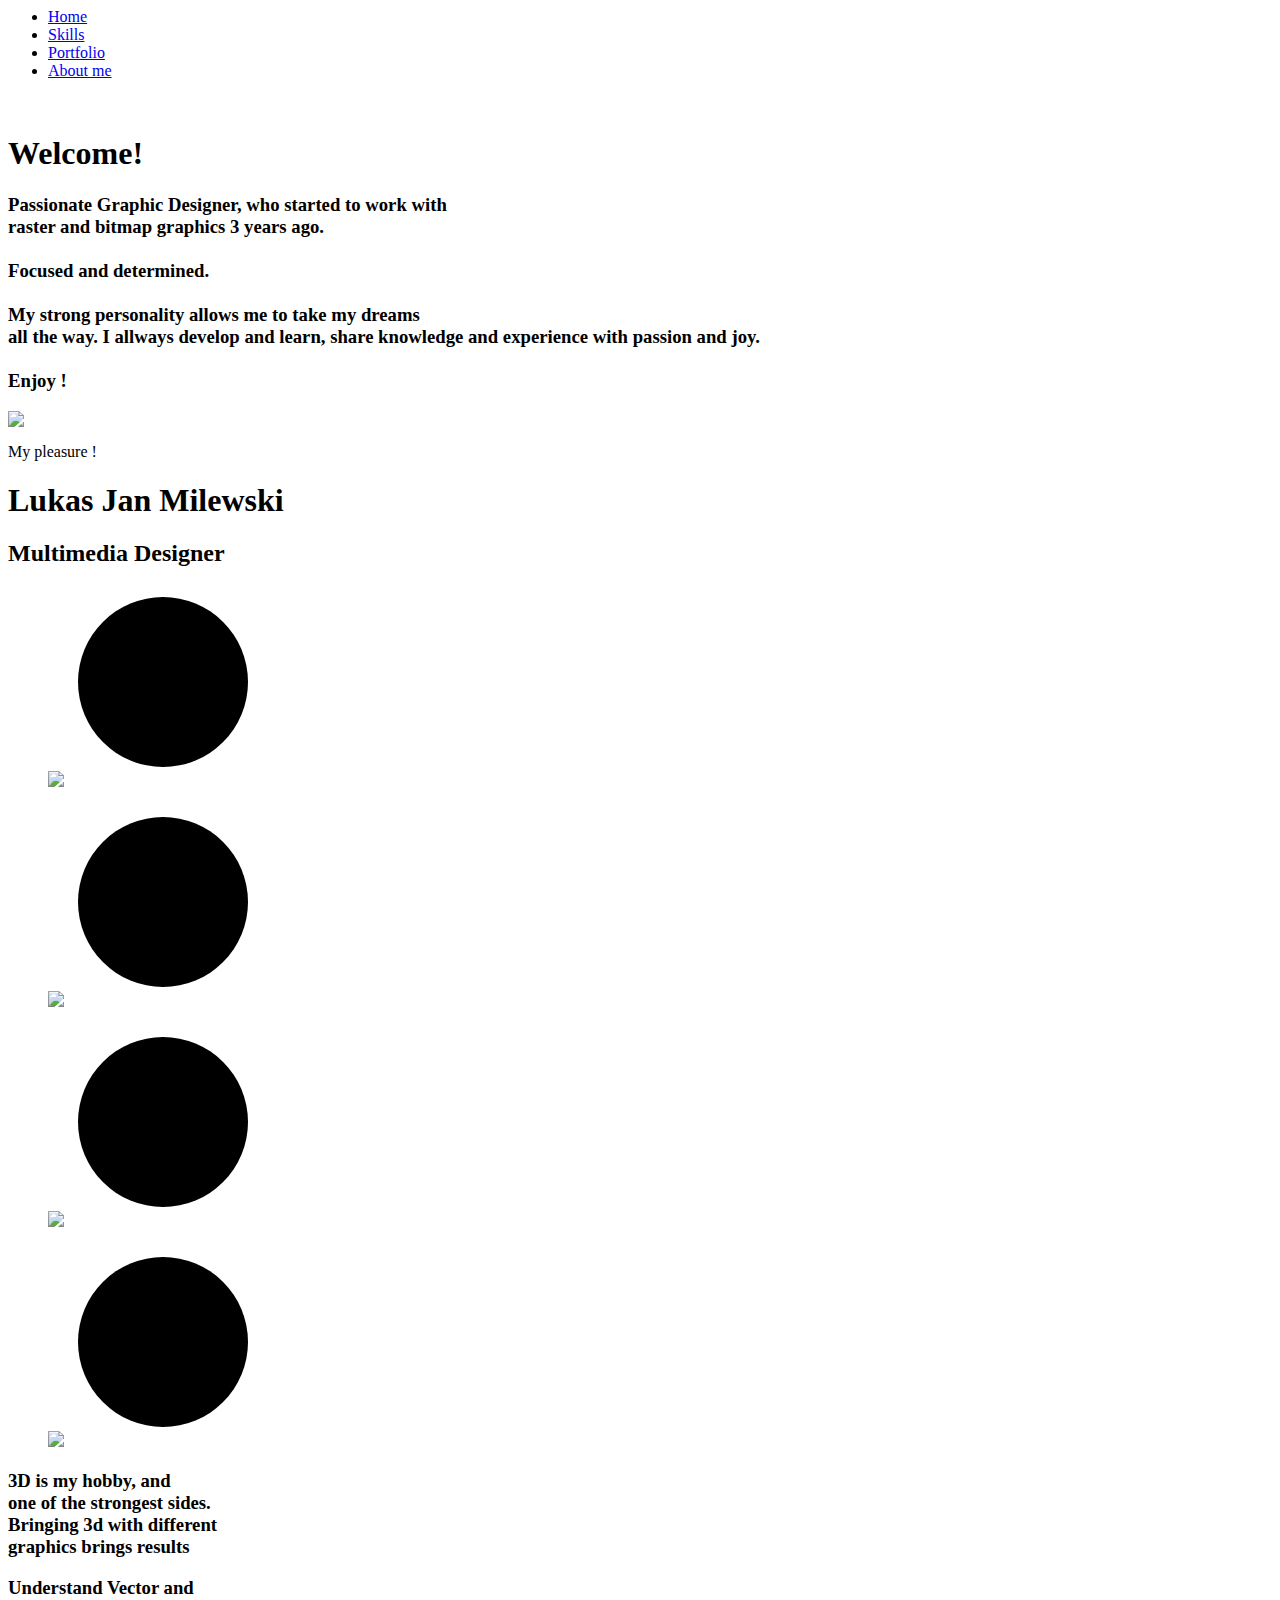
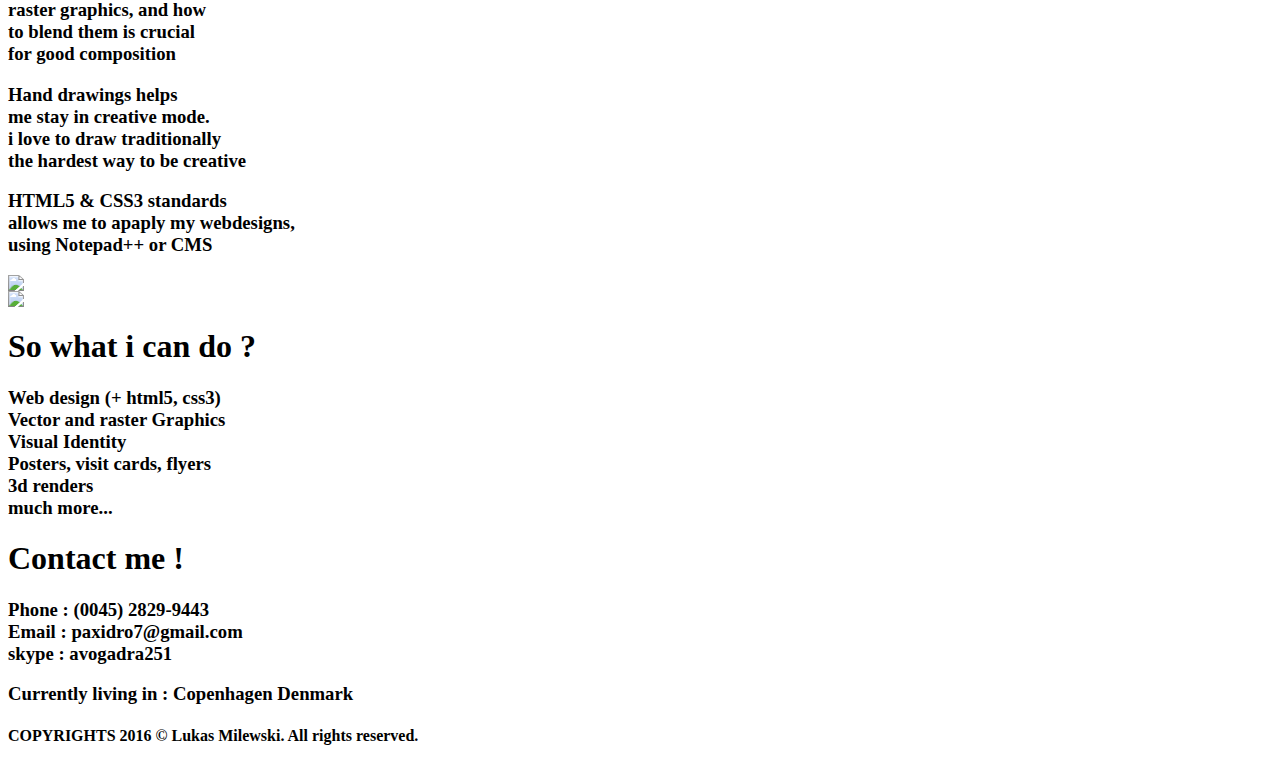
==== others/index.html @ 4ed50b87 "Updates" ====
<DOCTYPE html>
<html>
	<head>
		<meta charset="UTF-8" />
			<title>Lukas Jan Milewski Personal Website</title>
			<link rel="Stylesheet" type="text/css" href="css/styles.css" />
			<meta name="description" content="This is my personal website" />
			<meta name="keywords" content="Web designer, webdesignm web design, frontend developer, 
											multimedia designer, graphic designer, grafisk designer,
											3d, internship student from europe, 3d art, freelance designer,
											posters, logos, vector bitmap graphics, junior freelance designer
											" />
			<meta name="robots" content="index" />
			<link rel="stylesheet" href="font-awesome-animation.min.css">
	</head>
	<body>
		<div class="languageBar"></div>
		<div class="navigation">
			<div class="navigationImage">
				<div class="navigationBar">
					<ul>
					  <li><a class="glow" href="default.asp">Home</a></li>
					  <li><a class="glow" href="news.asp">Skills</a></li>
					  <li><a class="glow" href="contact.asp">Portfolio</a></li>
					  <li><a class="glow" href="about.asp">About me</a></li>
					</ul>
				</div>
				<div class="logo"></div>
			</div>
		</div>
		<div class="mainContainer">
			<div class="sliderImage">
				<div class="sliderContainer">
				  <img class="photo"  src="img/sliderImage.jpg" alt="" />
				  <img class="photo"  src="img/sliderImage2.jpg" alt="" />
				  <img class="photo"  src="" alt="" />
				  <img class="photo"  src="" alt="" />

			</div>
			</div>
			
				<div class="intrudoction">
					<div class="intrudoctionLeft">
						<h1>Welcome!</h1>
							<h3>
							Passionate Graphic Designer, who started to work with </br>
							raster and bitmap graphics 3 years ago.</br>
							</br>
							Focused and determined.
							</br></br>
							My strong personality allows me to take my dreams </br>all the way. 
							I allways develop and learn, share knowledge and experience with passion and joy. </br></br>
							Enjoy !
							</h3>
					</div>
					<div class="intrudoctionRight">
						<div id="myFace"><img src="img/myFace.png"/></div>
						<div class="tooltip">
							<p class="tooltiptxt">My pleasure !</p>
						</div>
							<h1>Lukas Jan Milewski</h1>
							<h2> Multimedia Designer</h2>
					</div>
				</div>
			<div class="frontPageSkills">
			
									<!-- HTML Chart -->
					  <figure class="chart" data-percent="75">
						<figcaption></figcaption>
						 <img class="html" src="img/3dicon.png">
						<svg width="200" height="200">
						  <circle class="outer" cx="95" cy="95" r="85" transform="rotate(-90, 95, 95)"/>
						</svg>
						
					  </figure>
					  <!-- CSS Chart -->
					  <figure class="chart" data-percent="75">
						<figcaption></figcaption>
						<img class="css" src="img/vectoricon.png">
						<svg width="200" height="200">
						  <circle class="outer" cx="95" cy="95" r="85" transform="rotate(-90, 95, 95)"/>
						</svg>
					  </figure>
					  
					  <!-- Javascript Chart -->
					  <figure class="chart" data-percent="50">			  
						<figcaption></figcaption>
						<img class="javascript" src="img/drawingicon.png">
						<svg width="200" height="200">
						  <circle class="outer" cx="95" cy="95" r="85" transform="rotate(-90, 95, 95)"/>
						</svg>
					  </figure>
					  
					  <!-- Node.js Chart -->
					  <figure class="chart" data-percent="25">
						<figcaption></figcaption>
						<img class="node" src="img/htmlicon.png">
						<svg width="200" height="200">
						  <circle class="outer" cx="95" cy="95" r="85" transform="rotate(-90, 95, 95)"/>
						</svg>
					  </figure>
					</section>
					<div class="skillsDescription">
						<div class="skills3d">
							<h3>3D is my hobby, and  </br>
							one of the strongest sides.  </br>
							Bringing 3d with different </br>
							graphics brings results </h3> 
						</div>
						<div class="skillsVector">
							<h3>Understand Vector and </br>
							raster graphics, and how</br> 
							to blend them  is crucial </br>
							for good composition</h3>
						</div>
						<div class="skillsDrawings">
							<h3>Hand drawings helps</br>
							 me stay in creative mode.</br>
							 i love to draw traditionally</br>
							 the hardest way to be creative
							 </h3>
						</div>
						<div class="skillsCoding">
							<h3>HTML5 & CSS3 standards  </br>
							allows me to apaply my webdesigns,  </br>
							using Notepad++ or CMS</h3>
				</div>
					</div>
			</div>
		</div>
		<div class="backgroundBigImages">
				<div id="backgroundPhotos"><img src="img/background-photographies.jpg"></div>
					<div id="backgroundDrawings"><img src="img/background-drawings.jpg"></div>
		</div>
		<footer>
			
				<div class="footerContainer">
						<div class="footerGraphic"></div>
							<div class="footerSides">
								<div class="footerLeft">
									<h1>So what i can do ?</h1>
									<h3>Web design (+ html5, css3) </br>
									Vector and raster Graphics </br>
									Visual Identity </br>
									Posters, visit cards, flyers </br>
									3d renders </br>
									much more...</h3>
								</div>
								<div class="footerRight">
									<h1>Contact me !</h1>
									<h3>Phone : (0045) 2829-9443 </br>
										Email : paxidro7@gmail.com </br>
										skype : avogadra251 </br>
									</h3>
									<h3> Currently living in : Copenhagen Denmark </h3>
								</div>
							</div>
				</div>
				<div class="footerGrey"><h4>COPYRIGHTS 2016 © Lukas Milewski. All rights reserved.</h4></div>
		</footer>
	</body>
</html>
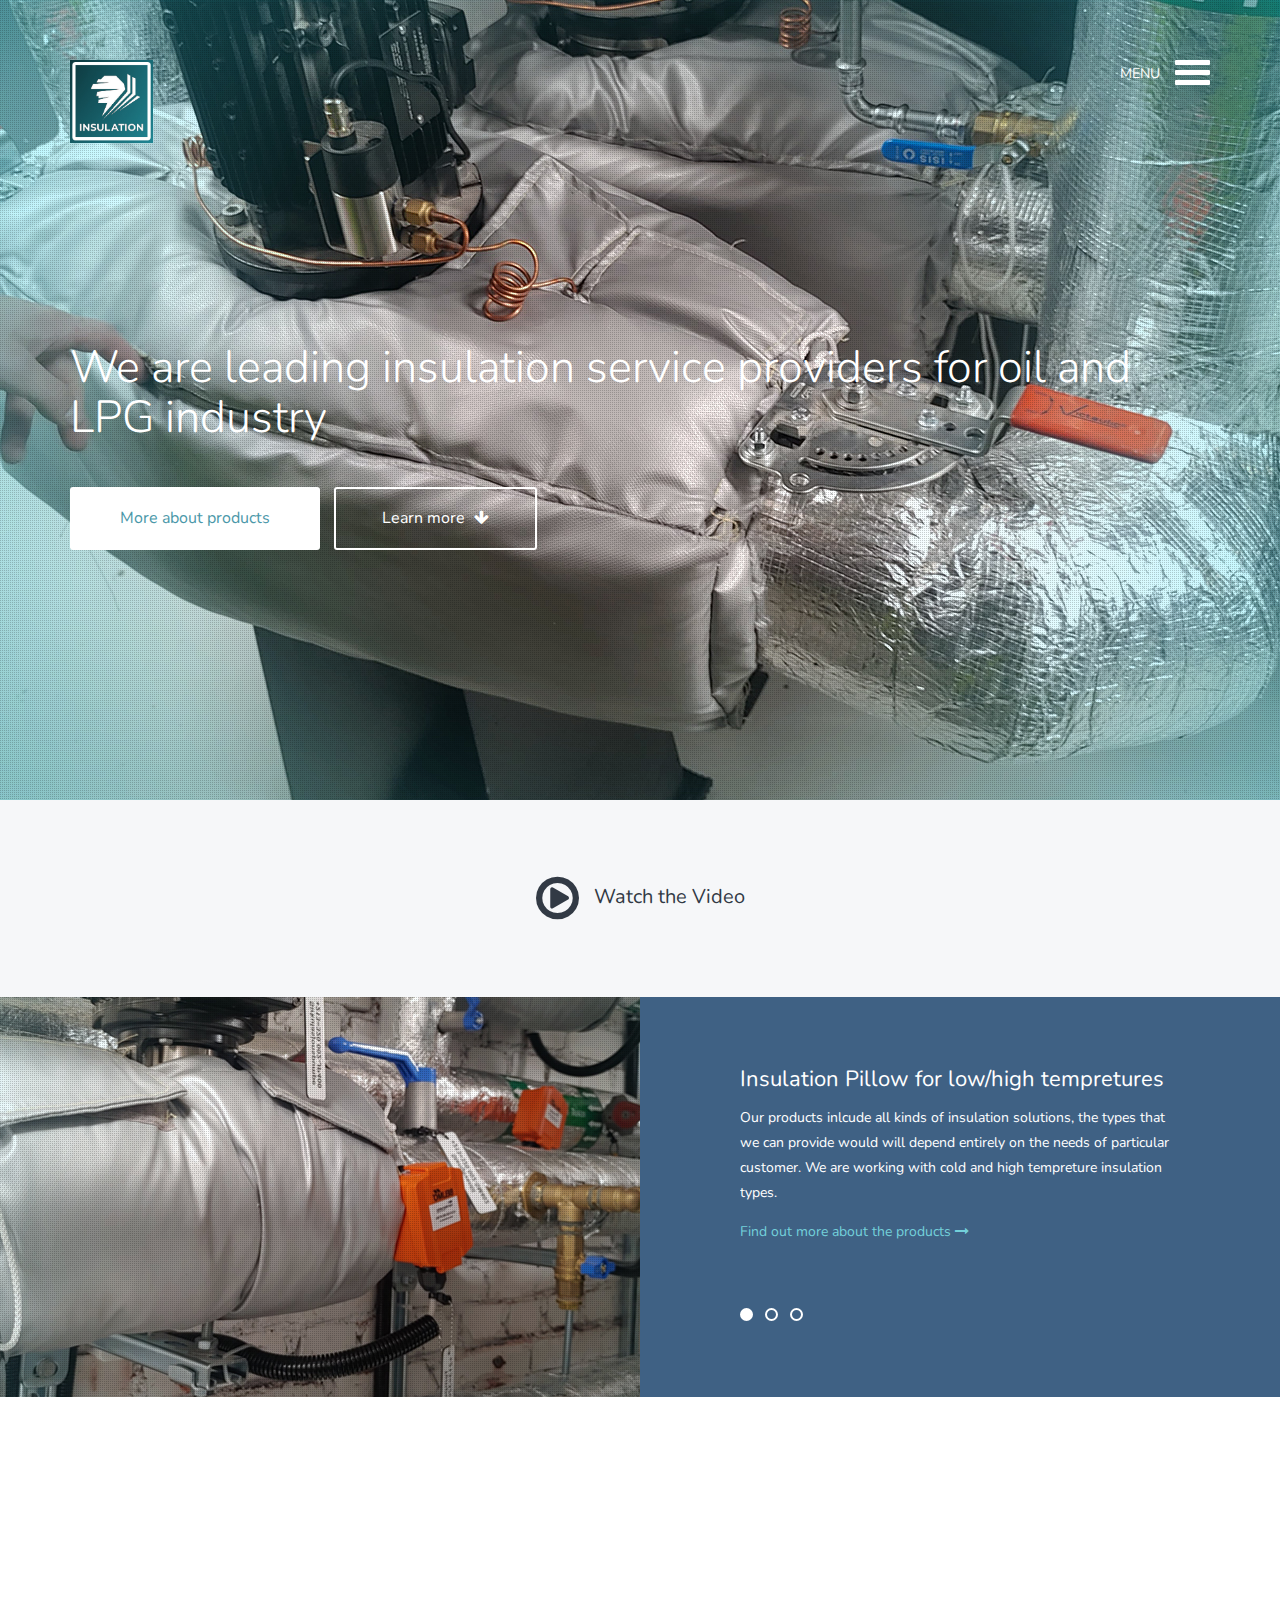
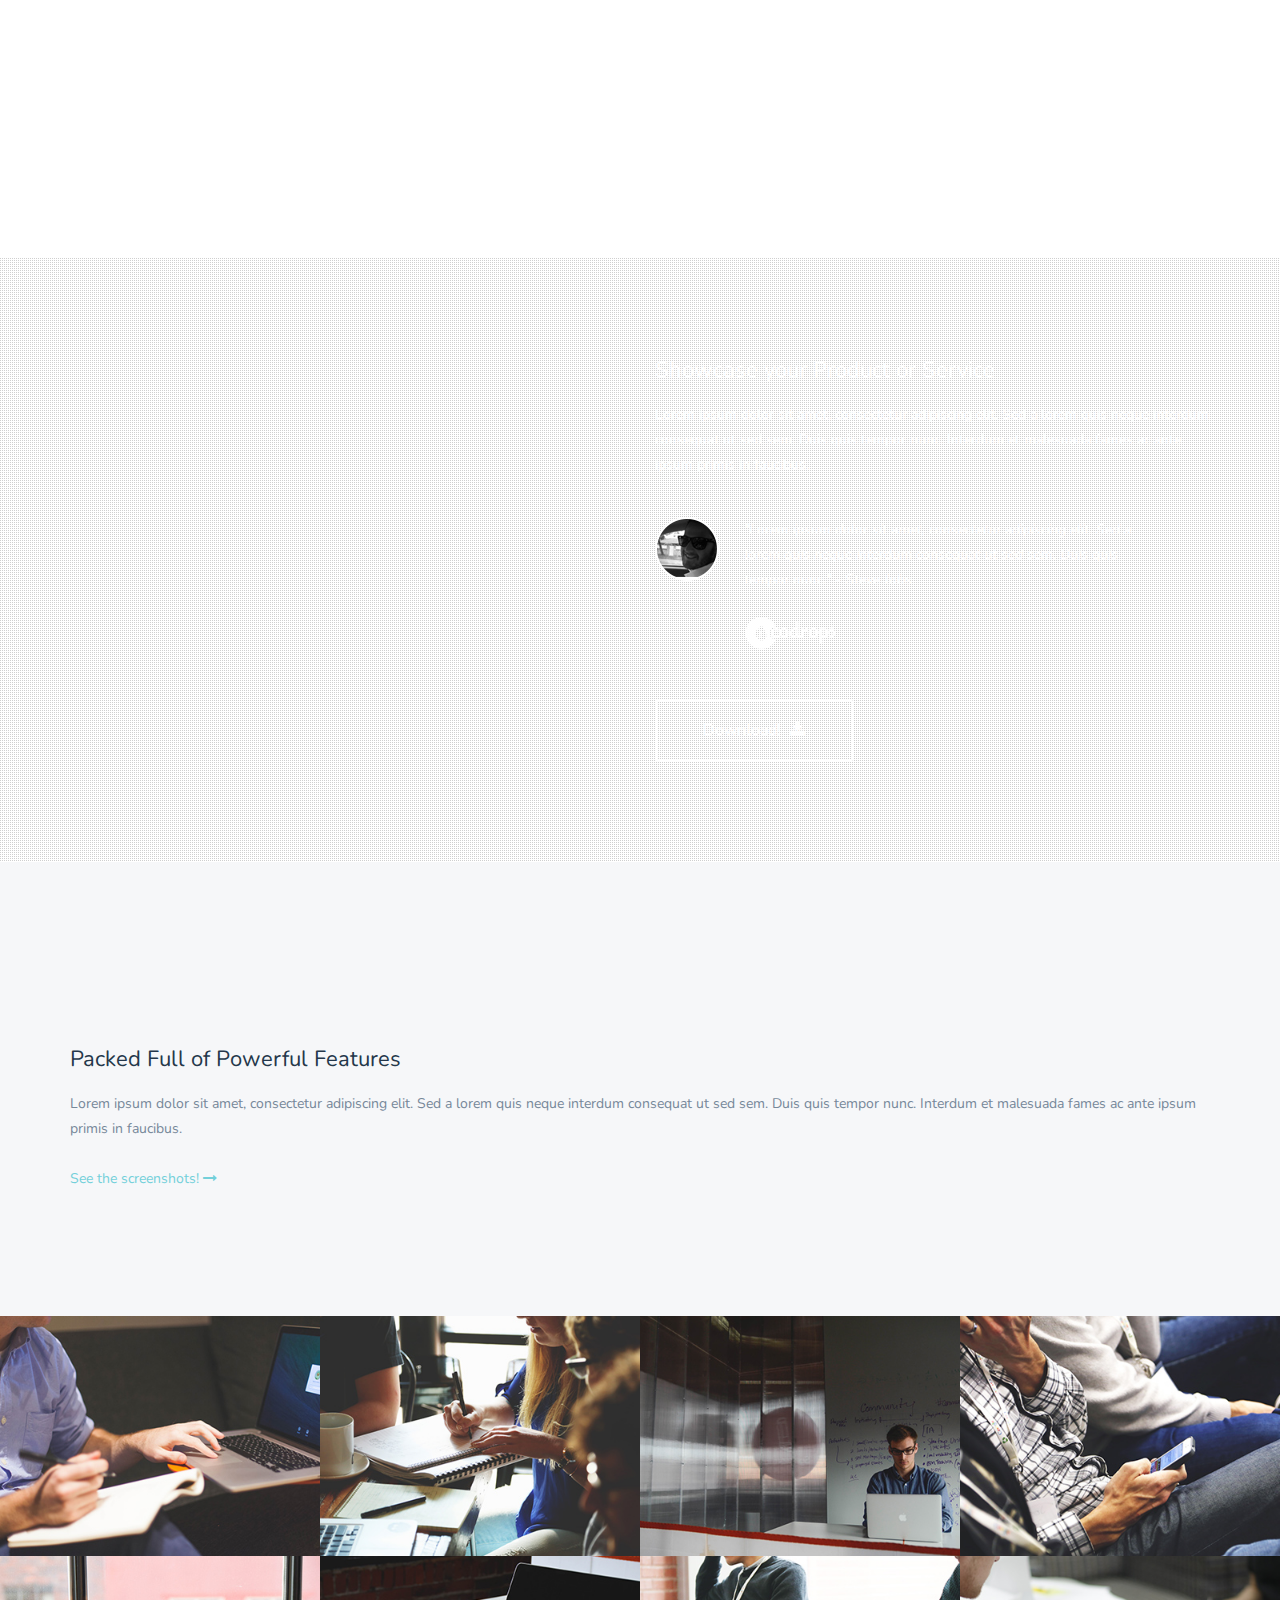
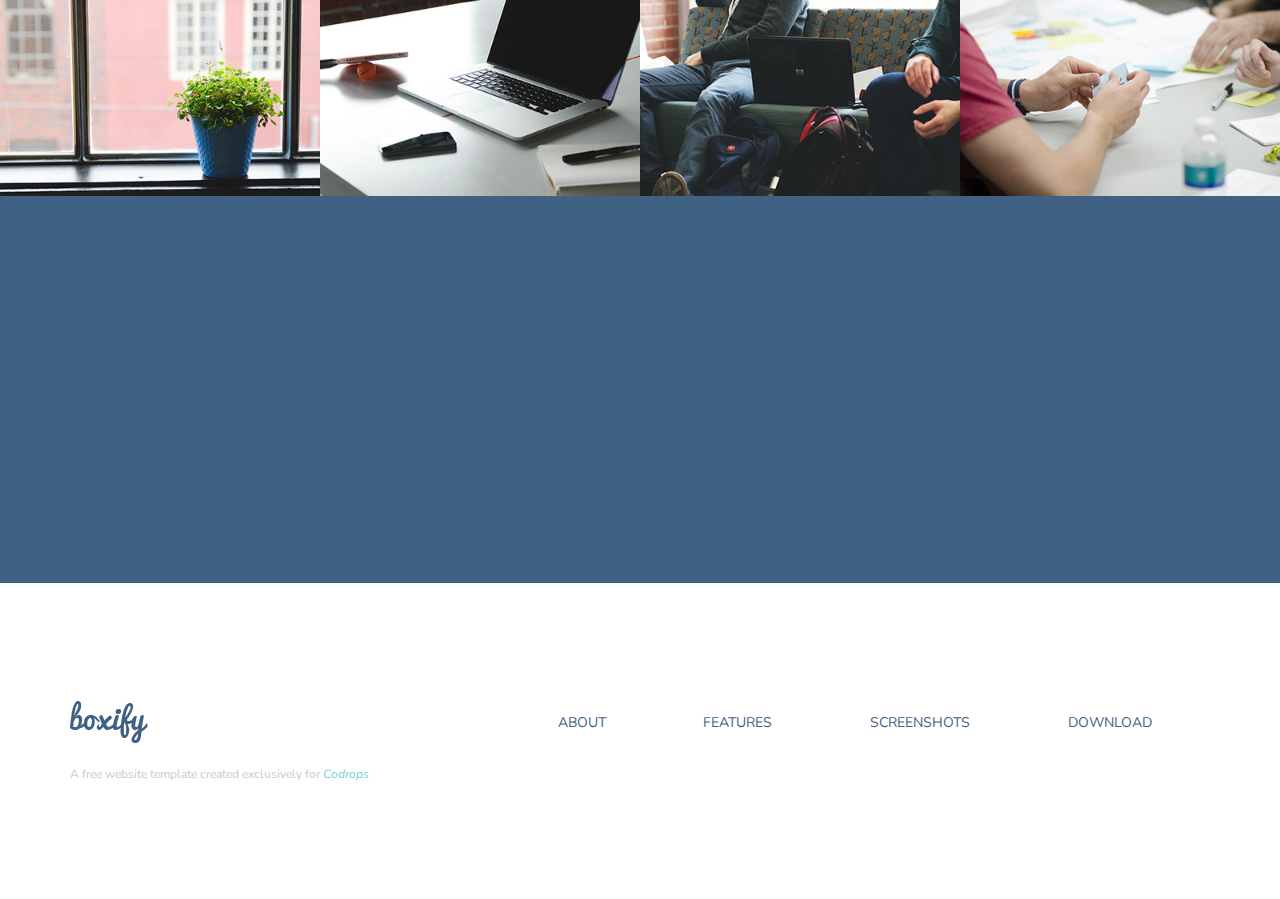
==== commit 62730768: "update 2/test" ====
--- a/others/index.html
+++ b/others/index.html
@@ -1,162 +1,382 @@
-<DOCTYPE html>
-<html>
-	<head>
-		<meta charset="UTF-8" />
-			<title>Lukas Jan Milewski Personal Website</title>
-			<link rel="Stylesheet" type="text/css" href="css/styles.css" />
-			<meta name="description" content="This is my personal website" />
-			<meta name="keywords" content="Web designer, webdesignm web design, frontend developer, 
-											multimedia designer, graphic designer, grafisk designer,
-											3d, internship student from europe, 3d art, freelance designer,
-											posters, logos, vector bitmap graphics, junior freelance designer
-											" />
-			<meta name="robots" content="index" />
-			<link rel="stylesheet" href="font-awesome-animation.min.css">
-	</head>
-	<body>
-		<div class="languageBar"></div>
-		<div class="navigation">
-			<div class="navigationImage">
-				<div class="navigationBar">
-					<ul>
-					  <li><a class="glow" href="default.asp">Home</a></li>
-					  <li><a class="glow" href="news.asp">Skills</a></li>
-					  <li><a class="glow" href="contact.asp">Portfolio</a></li>
-					  <li><a class="glow" href="about.asp">About me</a></li>
-					</ul>
-				</div>
-				<div class="logo"></div>
-			</div>
-		</div>
-		<div class="mainContainer">
-			<div class="sliderImage">
-				<div class="sliderContainer">
-				  <img class="photo"  src="img/sliderImage.jpg" alt="" />
-				  <img class="photo"  src="img/sliderImage2.jpg" alt="" />
-				  <img class="photo"  src="" alt="" />
-				  <img class="photo"  src="" alt="" />
-
-			</div>
-			</div>
-			
-				<div class="intrudoction">
-					<div class="intrudoctionLeft">
-						<h1>Welcome!</h1>
-							<h3>
-							Passionate Graphic Designer, who started to work with </br>
-							raster and bitmap graphics 3 years ago.</br>
-							</br>
-							Focused and determined.
-							</br></br>
-							My strong personality allows me to take my dreams </br>all the way. 
-							I allways develop and learn, share knowledge and experience with passion and joy. </br></br>
-							Enjoy !
-							</h3>
-					</div>
-					<div class="intrudoctionRight">
-						<div id="myFace"><img src="img/myFace.png"/></div>
-						<div class="tooltip">
-							<p class="tooltiptxt">My pleasure !</p>
-						</div>
-							<h1>Lukas Jan Milewski</h1>
-							<h2> Multimedia Designer</h2>
-					</div>
-				</div>
-			<div class="frontPageSkills">
-			
-									<!-- HTML Chart -->
-					  <figure class="chart" data-percent="75">
-						<figcaption></figcaption>
-						 <img class="html" src="img/3dicon.png">
-						<svg width="200" height="200">
-						  <circle class="outer" cx="95" cy="95" r="85" transform="rotate(-90, 95, 95)"/>
-						</svg>
-						
-					  </figure>
-					  <!-- CSS Chart -->
-					  <figure class="chart" data-percent="75">
-						<figcaption></figcaption>
-						<img class="css" src="img/vectoricon.png">
-						<svg width="200" height="200">
-						  <circle class="outer" cx="95" cy="95" r="85" transform="rotate(-90, 95, 95)"/>
-						</svg>
-					  </figure>
-					  
-					  <!-- Javascript Chart -->
-					  <figure class="chart" data-percent="50">			  
-						<figcaption></figcaption>
-						<img class="javascript" src="img/drawingicon.png">
-						<svg width="200" height="200">
-						  <circle class="outer" cx="95" cy="95" r="85" transform="rotate(-90, 95, 95)"/>
-						</svg>
-					  </figure>
-					  
-					  <!-- Node.js Chart -->
-					  <figure class="chart" data-percent="25">
-						<figcaption></figcaption>
-						<img class="node" src="img/htmlicon.png">
-						<svg width="200" height="200">
-						  <circle class="outer" cx="95" cy="95" r="85" transform="rotate(-90, 95, 95)"/>
-						</svg>
-					  </figure>
-					</section>
-					<div class="skillsDescription">
-						<div class="skills3d">
-							<h3>3D is my hobby, and  </br>
-							one of the strongest sides.  </br>
-							Bringing 3d with different </br>
-							graphics brings results </h3> 
-						</div>
-						<div class="skillsVector">
-							<h3>Understand Vector and </br>
-							raster graphics, and how</br> 
-							to blend them  is crucial </br>
-							for good composition</h3>
-						</div>
-						<div class="skillsDrawings">
-							<h3>Hand drawings helps</br>
-							 me stay in creative mode.</br>
-							 i love to draw traditionally</br>
-							 the hardest way to be creative
-							 </h3>
-						</div>
-						<div class="skillsCoding">
-							<h3>HTML5 & CSS3 standards  </br>
-							allows me to apaply my webdesigns,  </br>
-							using Notepad++ or CMS</h3>
-				</div>
-					</div>
-			</div>
-		</div>
-		<div class="backgroundBigImages">
-				<div id="backgroundPhotos"><img src="img/background-photographies.jpg"></div>
-					<div id="backgroundDrawings"><img src="img/background-drawings.jpg"></div>
-		</div>
-		<footer>
-			
-				<div class="footerContainer">
-						<div class="footerGraphic"></div>
-							<div class="footerSides">
-								<div class="footerLeft">
-									<h1>So what i can do ?</h1>
-									<h3>Web design (+ html5, css3) </br>
-									Vector and raster Graphics </br>
-									Visual Identity </br>
-									Posters, visit cards, flyers </br>
-									3d renders </br>
-									much more...</h3>
-								</div>
-								<div class="footerRight">
-									<h1>Contact me !</h1>
-									<h3>Phone : (0045) 2829-9443 </br>
-										Email : paxidro7@gmail.com </br>
-										skype : avogadra251 </br>
-									</h3>
-									<h3> Currently living in : Copenhagen Denmark </h3>
-								</div>
-							</div>
-				</div>
-				<div class="footerGrey"><h4>COPYRIGHTS 2016 © Lukas Milewski. All rights reserved.</h4></div>
-		</footer>
-	</body>
-</html>+<!DOCTYPE html>
+<!--[if lt IE 7]>      <html class="no-js lt-ie9 lt-ie8 lt-ie7"> <![endif]-->
+<!--[if IE 7]>         <html class="no-js lt-ie9 lt-ie8"> <![endif]-->
+<!--[if IE 8]>         <html class="no-js lt-ie9"> <![endif]-->
+<!--[if gt IE 8]><!--> <html class="no-js"> <!--<![endif]-->
+<html lang="en" class="no-js">
+	<head>
+		<meta charset="utf-8">
+		<meta http-equiv="X-UA-Compatible" content="IE=edge">
+		<meta name="viewport" content="width=device-width, initial-scale=1">
+		<title>Insulation Proffesionals </title>
+		<meta name="description" content="Proffesional insulation solutions" />
+		<meta name="keywords" content="Thermal Insulation, Insulation, pillow " />
+		<meta name="author" content="Lukas J. Milewski" />
+		<!-- Bootstrap -->
+		<script src="js/modernizr.custom.js"></script>
+		<link href="css/bootstrap.min.css" rel="stylesheet">
+		<link href="css/jquery.fancybox.css" rel="stylesheet">
+		<link href="css/flickity.css" rel="stylesheet" >
+		<link href="css/animate.css" rel="stylesheet">
+		<link href="http://maxcdn.bootstrapcdn.com/font-awesome/4.2.0/css/font-awesome.min.css" rel="stylesheet">
+		<link href='http://fonts.googleapis.com/css?family=Nunito:400,300,700' rel='stylesheet' type='text/css'>
+		<link href="css/styles.css" rel="stylesheet">
+		<link href="css/queries.css" rel="stylesheet">
+		<!-- Facebook and Twitter integration -->
+		<meta property="og:title" content=""/>
+		<meta property="og:image" content=""/>
+		<meta property="og:url" content=""/>
+		<meta property="og:site_name" content=""/>
+		<meta property="og:description" content=""/>
+		<meta name="twitter:title" content="" />
+		<meta name="twitter:image" content="" />
+		<meta name="twitter:url" content="" />
+		<meta name="twitter:card" content="" />
+		<!-- HTML5 Shim and Respond.js IE8 support of HTML5 elements and media queries -->
+		<!-- WARNING: Respond.js doesn't work if you view the page via file:// -->
+		<!--[if lt IE 9]>
+		<script src="https://oss.maxcdn.com/libs/html5shiv/3.7.0/html5shiv.js"></script>
+		<script src="https://oss.maxcdn.com/libs/respond.js/1.4.2/respond.min.js"></script>
+		<![endif]-->
+	</head>
+	<body>
+		<!--[if lt IE 7]>
+		<p class="browsehappy">You are using an <strong>outdated</strong> browser. Please <a href="http://browsehappy.com/">upgrade your browser</a> to improve your experience.</p>
+		<![endif]-->
+		<!-- open/close -->
+		<header>
+			<section class="hero">
+				<div class="texture-overlay"></div>
+				<div class="container">
+					<div class="row nav-wrapper">
+						<div class="col-md-6 col-sm-6 col-xs-6 text-left">
+							<a href="#"><img src="img/logo-white.jpg" style="width:15%;" alt="Boxify Logo"></a>
+						</div>
+						<div class="col-md-6 col-sm-6 col-xs-6 text-right navicon">
+							<p>MENU</p><a id="trigger-overlay" class="nav_slide_button nav-toggle" href="#"><span></span></a>
+						</div>
+					</div>
+					<div class="row hero-content">
+						<div class="col-md-12">
+							<h1 class="animated fadeInDown">We are leading insulation service providers for oil and LPG industry</h1>
+							<a href="http://tympanus.net/codrops/?p=22554" class="use-btn animated fadeInUp">More about products</a> <a href="#about" class="learn-btn animated fadeInUp">Learn more <i class="fa fa-arrow-down"></i></a>
+						</div>
+					</div>
+				</div>
+			</section>
+		</header>
+		<section class="video" id="about">
+			<div class="container">
+				<div class="row">
+					<div class="col-md-12 text-center">
+						<h1><a href="http://www.youtube.com/embed/9No-FiEInLA?autoplay=1&wmode=opaque&fs=1" class="youtube-media"><i class="fa fa-play-circle-o"></i> Watch the Video</a></h1>
+					</div>
+				</div>
+			</div>
+		</section>
+		<section class="features-intro">
+			<div class="container-fluid">
+				<div class="row">
+					<div class="col-md-6 nopadding features-intro-img">
+						<div class="features-bg">
+							<div class="texture-overlay"></div>
+							<div class="features-img wp1">
+								<!--<img src="img/html5-logo.png" alt="HTML5 Logo"> -->
+							</div>
+						</div>
+					</div>
+					<div class="col-md-6 nopadding">
+						<div class="features-slider">
+								<ul class="slides" id="featuresSlider">
+									<li>
+										<h1>Insulation Pillow for low/high tempretures</h1>
+										<p>Our products inlcude all kinds of insulation solutions, the types that we can provide would will depend entirely on the needs of particular customer. We are working with cold and high tempreture insulation types.</p>
+										<p><a href="#features" class="arrow-btn">Find out more about the products <i class="fa fa-long-arrow-right"></i></a></p>
+									</li>
+									<li>
+										<h1>Materials and production</h1>
+										<p>We are using high quality materials with proper certification. Commonly using silica glass fiber cloth, stainless steel, ceramic fiber cloth.  </p>
+										<p><a href="#" class="arrow-btn">More details about Materials <i class="fa fa-long-arrow-right"></i></a></p>
+									</li>
+									<li>
+										<h1>Payments, Delivery and shipping</h1>
+										<p>Payments could be done trough paypal or local banking. Production time depending on the size of order, usually 1-7 days. Shipping express, air and ocean shipping. </p>
+										<p><a href="#" class="arrow-btn">More about terms and policy<i class="fa fa-long-arrow-right"></i></a></p>
+									</li>
+								</ul>
+						</div>
+					</div>
+				</div>
+			</div>
+		</section>
+		<section class="features-list" id="features">
+			<div class="container">
+				<div class="row">
+					<div class="col-md-12">
+
+						<div class="col-md-4 feature-1 wp2">
+							<div class="feature-icon">
+								<i class="fa fa-users"></i>
+							</div>
+							<div class="feature-content">
+								<h1>Team</h1>
+								<p>We are a family with 4 individuals on board. Having in total more than 15 years of experience with insulation and engineering on oil/LPG refineries.</p>
+								<a href="http://tympanus.net/codrops/?p=22554" class="read-more-btn">Read More <i class="fa fa-chevron-circle-right"></i></a>
+							</div>
+						</div>
+						<div class="col-md-4 feature-2 wp2 delay-05s">
+							<div class="feature-icon">
+								<i class="fa fa-cogs"></i>
+							</div>
+							<div class="feature-content">
+								<h1>Production</h1>
+								<p>When creating insulation pillows, we are using high-quality and well-maintained sewing machines. Our products are made with ---> name of the machines <!--- , product with well-known precision. --> </p>
+								<a href="http://tympanus.net/codrops/?p=22554" class="read-more-btn">Read More <i class="fa fa-chevron-circle-right"></i></a>
+							</div>
+						</div>
+						<div class="col-md-4 feature-3 wp2 delay-1s">
+							<div class="feature-icon">
+								<i class="fa fa-truck"></i>
+							</div>
+							<div class="feature-content">
+								<h1>Delivery</h1>
+								<p>Depending on the order amount, we can deliver products directly within the EU or other commonly known delivery services.  </p>
+								<a class="read-more-btn">Read More <i class="fa fa-chevron-circle-right"></i></a>
+							</div>
+						</div>
+
+					</div>
+				</div>
+			</div>
+		</section>
+		<section class="showcase">
+			<div class="showcase-wrap">
+				<div class="texture-overlay"></div>
+				<div class="container">
+					<div class="row">
+						<div class="col-md-6">
+							<div class="device wp3">
+								<div class="device-content">
+									<div class="showcase-slider">
+										<ul class="slides" id="showcaseSlider">
+											<li>
+												<img src="img/screen1.jpg" alt="Device Content Image">
+											</li>
+											<li>
+												<img src="img/screen2.jpg" alt="Device Content Image">
+											</li>
+											<li>
+												<img src="img/screen3.jpg" alt="Device Content Image">
+											</li>
+										</ul>
+									</div>
+								</div>
+							</div>
+						</div>
+						<div class="col-md-6">
+							<h1>Showcase your Product or Service</h1>
+							<p>Lorem ipsum dolor sit amet, consectetur adipiscing elit. Sed a lorem quis neque interdum consequat ut sed sem. Duis quis tempor nunc. Interdum et malesuada fames ac ante ipsum primis in faucibus.</p>
+							<blockquote class="team-quote">
+								<div class="avatar"><img src="img/avatar.png" alt="User Avatar"></div>
+								<p>"Lorem ipsum dolor sit amet, consectetur adipiscing elit. Sed a lorem quis neque interdum consequat ut sed sem. Duis quis tempor nunc." - Steve Jobs</p>
+								<div class="logo-quote">
+									<a href="http://tympanus.net/codrops/"><img src="img/codrops-logo.png" alt="Codrops Logo"></a>
+								</div>
+							</blockquote>
+							<a href="http://tympanus.net/codrops/?p=22554" class="download-btn">Download! <i class="fa fa-download"></i></a>
+						</div>
+					</div>
+				</div>
+			</div>
+		</section>
+
+		<section class="screenshots-intro">
+			<div class="container">
+				<div class="row">
+					<div class="col-md-12">
+						<h1>Packed Full of Powerful Features</h1>
+						<p>Lorem ipsum dolor sit amet, consectetur adipiscing elit. Sed a lorem quis neque interdum consequat ut sed sem. Duis quis tempor nunc. Interdum et malesuada fames ac ante ipsum primis in faucibus.</p>
+						<p><a href="#screenshots" class="arrow-btn">See the screenshots! <i class="fa fa-long-arrow-right"></i></a></p>
+					</div>
+				</div>
+			</div>
+		</section>
+		<section class="screenshots" id="screenshots">
+			<div class="container-fluid">
+				<div class="row">
+					<ul class="grid">
+						<li>
+							<figure>
+								<img src="img/01-screenshot.jpg" alt="Screenshot 01">
+								<figcaption>
+								<div class="caption-content">
+									<a href="img/large/01.jpg" class="single_image">
+										<i class="fa fa-search"></i><br>
+										<p>Optimised For Design</p>
+									</a>
+								</div>
+								</figcaption>
+							</figure>
+						</li>
+						<li>
+							<figure>
+								<img src="img/02-screenshot.jpg" alt="Screenshot 01">
+								<figcaption>
+								<div class="caption-content">
+									<a href="img/large/02.jpg" class="single_image">
+										<i class="fa fa-search"></i><br>
+										<p>User Centric Design</p>
+									</a>
+								</div>
+								</figcaption>
+							</figure>
+						</li>
+						<li>
+							<figure>
+								<img src="img/03-screenshot.jpg" alt="Screenshot 01">
+								<figcaption>
+								<div class="caption-content">
+									<a href="img/large/03.jpg" class="single_image">
+										<i class="fa fa-search"></i><br>
+										<p>Responsive and Adaptive</p>
+									</a>
+								</div>
+								</figcaption>
+							</figure>
+						</li>
+						<li>
+							<figure>
+								<img src="img/04-screenshot.jpg" alt="Screenshot 01">
+								<figcaption>
+								<div class="caption-content">
+									<a href="img/large/04.jpg" class="single_image">
+										<i class="fa fa-search"></i><br>
+										<p>Absolutely Free</p>
+									</a>
+								</div>
+								</figcaption>
+							</figure>
+						</li>
+					</ul>
+				</div>
+				<div class="row">
+					<ul class="grid">
+						<li>
+							<figure>
+								<img src="img/05-screenshot.jpg" alt="Screenshot 01">
+								<figcaption>
+								<div class="caption-content">
+									<a href="img/large/05.jpg" class="single_image">
+										<i class="fa fa-search"></i><br>
+										<p>Multi-Purpose Design</p>
+									</a>
+								</div>
+								</figcaption>
+							</figure>
+						</li>
+						<li>
+							<figure>
+								<img src="img/06-screenshot.jpg" alt="Screenshot 01">
+								<figcaption>
+								<div class="caption-content">
+									<a href="img/large/06.jpg" class="single_image">
+										<i class="fa fa-search"></i><br>
+										<p>Exclusive to Codrops</p>
+									</a>
+								</div>
+								</figcaption>
+							</figure>
+						</li>
+						<li>
+							<figure>
+								<img src="img/07-screenshot.jpg" alt="Screenshot 01">
+								<figcaption>
+								<div class="caption-content">
+									<a href="img/large/07.jpg" class="single_image">
+										<i class="fa fa-search"></i><br>
+										<p>Made with Love</p>
+									</a>
+								</div>
+								</figcaption>
+							</figure>
+						</li>
+						<li>
+							<figure>
+								<img src="img/08-screenshot.jpg" alt="Screenshot 01">
+								<figcaption>
+								<div class="caption-content">
+									<a href="img/large/08.jpg" class="single_image">
+										<i class="fa fa-search"></i><br>
+										<p>In Sydney, Australia</p>
+									</a>
+								</div>
+								</figcaption>
+							</figure>
+						</li>
+					</ul>
+				</div>
+			</div>
+		</section>
+		<section class="download" id="download">
+			<div class="container">
+				<div class="row">
+					<div class="col-md-12 text-center wp4">
+						<h1>Download Product Catalouge</h1>
+						<a href="http://tympanus.net/codrops/?p=22554" class="download-btn">Download! <i class="fa fa-download"></i></a>
+					</div>
+				</div>
+			</div>
+		</section>
+		<footer>
+			<div class="container">
+				<div class="row">
+					<div class="col-md-5">
+						<h1 class="footer-logo">
+						<img src="img/logo-blue.png" alt="Footer Logo Blue">
+						</h1>
+						<p>A free website template created exclusively for <a href="http://tympanus.net/codrops/"><em>Codrops</em></a></p>
+					</div>
+					<div class="col-md-7">
+						<ul class="footer-nav">
+							<li><a href="#about">About</a></li>
+							<li><a href="#features">Features</a></li>
+							<li><a href="#screenshots">Screenshots</a></li>
+							<li><a href="#download">Download</a></li>
+						</ul>
+					</div>
+				</div>
+			</div>
+		</footer>
+		<div class="overlay overlay-boxify">
+			<nav>
+				<ul>
+					<li><a href="#about"><i class="fa fa-heart"></i>About</a></li>
+					<li><a href="#features"><i class="fa fa-flash"></i>Features</a></li>
+				</ul>
+				<ul>
+					<li><a href="#screenshots"><i class="fa fa-desktop"></i>Screenshots</a></li>
+					<li><a href="#download"><i class="fa fa-download"></i>Download</a></li>
+				</ul>
+			</nav>
+		</div>
+		<!-- jQuery (necessary for Bootstrap's JavaScript plugins) -->
+		<script src="js/min/toucheffects-min.js"></script>
+		<script src="https://ajax.googleapis.com/ajax/libs/jquery/1.11.0/jquery.min.js"></script>
+		<script src="js/flickity.pkgd.min.js"></script>
+		<script src="js/jquery.fancybox.pack.js"></script>
+		<!-- Include all compiled plugins (below), or include individual files as needed -->
+		<script src="js/retina.js"></script>
+		<script src="js/waypoints.min.js"></script>
+		<script src="js/bootstrap.min.js"></script>
+		<script src="js/min/scripts-min.js"></script>
+		<!-- Google Analytics: change UA-XXXXX-X to be your site's ID. -->
+		<script>
+		(function(b,o,i,l,e,r){b.GoogleAnalyticsObject=l;b[l]||(b[l]=
+		function(){(b[l].q=b[l].q||[]).push(arguments)});b[l].l=+new Date;
+		e=o.createElement(i);r=o.getElementsByTagName(i)[0];
+		e.src='//www.google-analytics.com/analytics.js';
+		r.parentNode.insertBefore(e,r)}(window,document,'script','ga'));
+		ga('create','UA-XXXXX-X');ga('send','pageview');
+		</script>
+	</body>
+</html>
--- a/others/css/styles.css
+++ b/others/css/styles.css
@@ -0,0 +1,1093 @@
+/* ! normalize.css v1.0.0 | MIT License | git.io/normalize */
+
+/* ==========================================================================
+HTML5 display definitions
+========================================================================== */
+
+/*
+* Corrects `block` display not defined in IE 6/7/8/9 and Firefox 3.
+*/
+
+article, aside, details, figcaption, figure, footer, header, hgroup, nav, section, summary {
+    display: block
+}
+
+/*
+* Corrects `inline-block` display not defined in IE 6/7/8/9 and Firefox 3.
+*/
+audio, canvas, video {
+    display: inline-block;
+    *display: inline;
+    *zoom: 1;
+}
+
+/*
+* Prevents modern browsers from displaying `audio` without controls.
+* Remove excess height in iOS 5 devices.
+*/
+audio:not([controls]) {
+    display: none;
+    height: 0;
+}
+
+/*
+* Addresses styling for `hidden` attribute not present in IE 7/8/9, Firefox 3, * and Safari 4.
+* Known issue:no IE 6 support.
+*/
+[hidden] {
+    display: none
+}
+
+/* ==========================================================================
+Base
+========================================================================== */
+/*
+* 1. Corrects text resizing oddly in IE 6/7 when body `font-size` is set using
+*    `em` units.
+* 2. Prevents iOS text size adjust after orientation change, without disabling
+*    user zoom.
+*/
+
+html {
+    font-size: 100%; /* 1 */
+    -webkit-text-size-adjust: 100%; /* 2 */
+    -ms-text-size-adjust: 100%; /* 2 */
+}
+
+/*
+* Addresses `font-family` inconsistency between `textarea` and other form
+* elements.
+*/
+html, button, input, select, textarea {
+    font-family: sans-serif;
+    font-family: 'Nunito', sans-serif;
+}
+html, body {
+    overflow-x: hidden;
+    width: 100%;
+}
+
+/*
+* Addresses margins handled incorrectly in IE 6/7.
+*/
+body {
+    margin: 0;
+    font-family: 'Nunito', sans-serif;
+}
+
+/*
+* Font Smoothing
+*/
+html, html a {
+    text-shadow: 1px 1px 1px rgba(0, 0, 0, 0.004);
+    -webkit-font-smoothing: antialiased;
+}
+
+/* ==========================================================================
+Links
+========================================================================== */
+/*
+* Addresses `outline` inconsistency between Chrome and other browsers.
+*/
+
+a:focus {
+    outline: thin dotted;
+    text-decoration: none;
+}
+
+/*
+* Improves readability when focused and also mouse hovered in all browsers.
+*/
+a:active, a:hover {
+    outline: 0;
+    text-decoration: none;
+}
+
+/* ==========================================================================
+Typography
+========================================================================== */
+/*
+* Addresses font sizes and margins set differently in IE 6/7.
+* Addresses font sizes within `section` and `article` in Firefox 4+, Safari 5, * and Chrome.
+*/
+
+h1 {
+    margin: 0.67em 0;
+    font-size: 2em;
+}
+h2 {
+    margin: 0.83em 0;
+    font-size: 1.5em;
+}
+h3 {
+    margin: 1em 0;
+    font-size: 1.17em;
+}
+h4 {
+    margin: 1.33em 0;
+    font-size: 1em;
+}
+h5 {
+    margin: 1.67em 0;
+    font-size: 0.83em;
+}
+h6 {
+    margin: 2.33em 0;
+    font-size: 0.75em;
+}
+
+/*
+* Addresses styling not present in IE 7/8/9, Safari 5, and Chrome.
+*/
+abbr[title] {
+    border-bottom: 1px dotted
+}
+
+/*
+* Addresses style set to `bolder` in Firefox 3+, Safari 4/5, and Chrome.
+*/
+b, strong {
+    font-weight: bold
+}
+blockquote {
+    margin: 0px
+}
+
+/*
+* Addresses styling not present in Safari 5 and Chrome.
+*/
+dfn {
+    font-style: italic
+}
+
+/*
+* Addresses styling not present in IE 6/7/8/9.
+*/
+mark {
+    background: #ff0;
+    color: #000;
+}
+
+/*
+* Addresses margins set differently in IE 6/7.
+*/
+p, pre {
+    margin: 1em 0
+}
+
+/*
+* Corrects font family set oddly in IE 6, Safari 4/5, and Chrome.
+*/
+code, kbd, pre, samp {
+    font-size: 1em;
+    font-family: monospace, serif;
+    _font-family: 'courier new', monospace;
+}
+
+/*
+* Improves readability of pre-formatted text in all browsers.
+*/
+pre {
+    white-space: pre;
+    white-space: pre-wrap;
+    word-wrap: break-word;
+}
+
+/*
+* Addresses CSS quotes not supported in IE 6/7.
+*/
+q {
+    quotes: none
+}
+
+/*
+* Addresses `quotes` property not supported in Safari 4.
+*/
+q:before, q:after {
+    content: '';
+    content: none;
+}
+small {
+    font-size: 75%
+}
+
+/*
+* Prevents `sub` and `sup` affecting `line-height` in all browsers.
+*/
+sub, sup {
+    position: relative;
+    vertical-align: baseline;
+    font-size: 75%;
+    line-height: 0;
+}
+sup {
+    top: -0.5em
+}
+sub {
+    bottom: -0.25em
+}
+
+/* ==========================================================================
+Lists
+========================================================================== */
+/*
+* Addresses margins set differently in IE 6/7.
+*/
+
+dl, menu, ol, ul {
+    margin: 1em 0
+}
+dd {
+    margin: 0 0 0 40px
+}
+
+/*
+* Addresses paddings set differently in IE 6/7.
+*/
+menu, ol, ul {
+    padding: 0
+}
+
+/*
+* Corrects list images handled incorrectly in IE 7.
+*/
+nav ul, nav ol {
+    list-style: none;
+    list-style-image: none;
+}
+
+/* ==========================================================================
+Embedded content
+========================================================================== */
+/*
+* 1. Removes border when inside `a` element in IE 6/7/8/9 and Firefox 3.
+* 2. Improves image quality when scaled in IE 7.
+*/
+
+img {
+    border: 0; /* 1 */
+    -ms-interpolation-mode: bicubic; /* 2 */
+}
+
+/*
+* Corrects overflow displayed oddly in IE 9.
+*/
+svg:not(:root) {
+    overflow: hidden
+}
+
+/* ==========================================================================
+Figures
+========================================================================== */
+/*
+* Addresses margin not present in IE 6/7/8/9, Safari 5, and Opera 11.
+*/
+
+figure {
+    margin: 0
+}
+
+/* ==========================================================================
+Forms
+========================================================================== */
+/*
+* Corrects margin displayed oddly in IE 6/7.
+*/
+
+form {
+    margin: 0
+}
+
+/*
+* Define consistent border, margin, and padding.
+*/
+fieldset {
+    margin: 0 2px;
+    padding: 0.35em 0.625em 0.75em;
+    border: 1px solid #c0c0c0;
+}
+
+/*
+* 1. Corrects color not being inherited in IE 6/7/8/9.
+* 2. Corrects text not wrapping in Firefox 3.
+* 3. Corrects alignment displayed oddly in IE 6/7.
+*/
+legend {
+    padding: 0;
+    border: 0; /* 1 */
+    white-space: normal; /* 2 */
+    *margin-left: -7px; /* 3 */
+}
+
+/*
+* 1. Corrects font size not being inherited in all browsers.
+* 2. Addresses margins set differently in IE 6/7, Firefox 3+, Safari 5, *    and Chrome.
+* 3. Improves appearance and consistency in all browsers.
+*/
+button, input, select, textarea {
+    margin: 0; /* 2 */
+    vertical-align: baseline; /* 3 */
+    font-size: 100%; /* 1 */
+    *vertical-align: middle; /* 3 */
+}
+
+/*
+* Addresses Firefox 3+ setting `line-height` on `input` using ` !important` in
+* the UA stylesheet.
+*/
+button, input {
+    line-height: normal
+}
+
+/*
+* 1. Avoid the WebKit bug in Android 4.0.* where (2) destroys native `audio`
+*    and `video` controls.
+* 2. Corrects inability to style clickable `input` types in iOS.
+* 3. Improves usability and consistency of cursor style between image-type
+*    `input` and others.
+* 4. Removes inner spacing in IE 7 without affecting normal text inputs.
+*    Known issue:inner spacing remains in IE 6.
+*/
+button, html input[type="button"], /* 1 */
+input[type="reset"], input[type="submit"] {
+    cursor: pointer; /* 3 */
+    -webkit-appearance: button; /* 2 */
+    *overflow: visible; /* 4 */
+}
+
+/*
+* Re-set default cursor for disabled elements.
+*/
+button[disabled], input[disabled] {
+    cursor: default
+}
+
+/*
+* 1. Addresses box sizing set to content-box in IE 8/9.
+* 2. Removes excess padding in IE 8/9.
+* 3. Removes excess padding in IE 7.
+*    Known issue:excess padding remains in IE 6.
+*/
+input[type="checkbox"], input[type="radio"] {
+    box-sizing: border-box; /* 1 */
+    padding: 0; /* 2 */
+    *height: 13px; /* 3 */
+    *width: 13px; /* 3 */
+}
+
+/*
+* 1. Addresses `appearance` set to `searchfield` in Safari 5 and Chrome.
+* 2. Addresses `box-sizing` set to `border-box` in Safari 5 and Chrome
+*    (include `-moz` to future-proof).
+*/
+input[type="search"] {
+    /* 2 */
+    box-sizing: content-box;
+    -webkit-appearance: textfield; /* 1 */
+    nowhitespace: afterproperty;
+}
+
+/*
+* Removes inner padding and search cancel button in Safari 5 and Chrome
+* on OS X.
+*/
+input[type="search"]::-webkit-search-cancel-button, input[type="search"]::-webkit-search-decoration {
+    -webkit-appearance: none
+}
+
+/*
+* Removes inner padding and border in Firefox 3+.
+*/
+button::-moz-focus-inner, input::-moz-focus-inner {
+    padding: 0;
+    border: 0;
+}
+
+/*
+* 1. Removes default vertical scrollbar in IE 6/7/8/9.
+* 2. Improves readability and alignment in all browsers.
+*/
+textarea {
+    overflow: auto; /* 1 */
+    vertical-align: top; /* 2 */
+}
+
+/* ==========================================================================
+Tables
+========================================================================== */
+/*
+* Remove most spacing between table cells.
+*/
+
+table {
+    border-spacing: 0;
+    border-collapse: collapse;
+}
+
+/* ==========================================================================
+Global Styles
+========================================================================== */
+.group:after {
+    content: "";
+    display: table;
+    clear: both;
+}
+a {
+    -webkit-transition-timing-function: ease-in-out;
+    transition-timing-function: ease-in-out;
+    -webkit-transition-duration: 300ms;
+    transition-duration: 300ms;
+    -webkit-transition-property: color, border-color, background-color;
+    transition-property: color, border-color, background-color;
+}
+.nopadding {
+    margin: 0 !important;
+    padding: 0 !important;
+}
+p {
+    font-size: 14px;
+    line-height: 25px;
+}
+a {
+    color: #73d0da
+}
+a:hover, a:focus {
+    color: #73d0da;
+    text-decoration: none;
+}
+.texture-overlay {
+    position: absolute;
+    top: 0px;
+    left: 0px;
+    width: 100%;
+    height: 100%;
+    background-image: url(../img/grid.png);
+}
+
+/* ==========================================================================
+Buttons
+========================================================================== */
+.use-btn {
+    display: inline-block;
+    margin: 0 10px 10px 0;
+    padding: 20px 50px;
+    border-radius: 3px;
+    background-color: #fff;
+    color: #4b98a9;
+    font-size: 16px;
+}
+.use-btn:hover, .use-btn:focus {
+    background-color: #73d0da;
+    color: #fff;
+    text-decoration: none;
+}
+.learn-btn, .download-btn {
+    display: inline-block;
+    padding: 18px 46px;
+    border: 2px solid #fff;
+    border-radius: 3px;
+    color: #fff;
+    font-size: 16px;
+}
+.learn-btn:hover, .download-btn:hover, .learn-btn:focus, .download-btn:focus {
+    border-color: #73d0da;
+    color: #73d0da;
+    text-decoration: none;
+}
+.read-more-btn {
+    display: inline-block;
+    color: #323a45;
+    text-transform: uppercase;
+    font-weight: 400;
+}
+.read-more-btn i, .download-btn i {
+    margin-left: 5px
+}
+.showcase .download-btn {
+    margin-top: 50px
+}
+.download .download-btn {
+    margin-top: 25px
+}
+
+/* ==========================================================================
+Navigation
+========================================================================== */
+.nav-toggle {
+    position: absolute;
+    top: 0;
+    right: 15px;
+    z-index: 999999;
+    padding: 10px 35px 16px 0px;
+    cursor: pointer;
+}
+.nav-toggle:focus {
+    outline: none;
+}
+.nav-toggle span, .nav-toggle span:before, .nav-toggle span:after {
+    content: '';
+    position: absolute;
+    display: block;
+    width: 35px;
+    height: 5px;
+    border-radius: 1px;
+    background: #fff;
+    cursor: pointer;
+}
+.nav-toggle span:before {
+    top: -10px
+}
+.nav-toggle span:after {
+    bottom: -10px
+}
+.nav-toggle span, .nav-toggle span:before, .nav-toggle span:after {
+    -webkit-transition: all 300ms ease-in-out;
+    transition: all 300ms ease-in-out;
+}
+.nav-toggle.active span {
+    background-color: transparent
+}
+.nav-toggle.active span:before, .nav-toggle.active span:after {
+    top: 0
+}
+.nav-toggle.active span:before {
+    -webkit-transform: rotate(45deg);
+    -ms-transform: rotate(45deg);
+    transform: rotate(45deg);
+}
+.nav-toggle.active span:after {
+    top: 10px;
+    -webkit-transform: translateY(-10px) rotate(-45deg);
+    -ms-transform: translateY(-10px) rotate(-45deg);
+    transform: translateY(-10px) rotate(-45deg);
+}
+.navicon {
+    position: relative;
+    height: 26px;
+}
+.navicon p {
+    margin: 1px 50px 0 0
+}
+.navicon-fixed {
+    position: fixed;
+    top: 59px;
+    right: 143px;
+}
+
+/* ==========================================================================
+Hero
+========================================================================== */
+.hero {
+    position: relative;
+    padding: 60px 0 60px 0;
+    min-height: 800px;
+    background: rgb(40, 70, 102) url('../img/hero-01.jpg') no-repeat center center;
+    background-size: cover;
+    color: #fff;
+}
+.hero h1 {
+    margin: 200px 0 45px 0;
+    font-weight: 300;
+    font-size: 45px;
+}
+.hero h1 span {
+    display: inline-block;
+    color: #a1a9b0;
+}
+#home {
+    width: 100%;
+    height: 100%;
+}
+.hero {
+    width: 100%;
+    height: 100%;
+}
+header i {
+    margin-left: 5px
+}
+
+/* ==========================================================================
+Video
+========================================================================== */
+section.video i {
+    margin-right: 10px;
+    color: #323a45;
+    vertical-align: middle;
+    font-size: 50px;
+    -webkit-transition: color 300ms ease-in-out;
+    transition: color 300ms ease-in-out;
+}
+section.video h1 {
+    font-weight: 400;
+    font-size: 20px;
+}
+section.video {
+    padding: 60px 0;
+    background-color: #f6f7f9;
+}
+section.video a {
+    color: #323a45
+}
+section.video a:hover, section.video a:focus {
+    color: #73d0da;
+    text-decoration: none;
+}
+section.video a:hover i, section.video a:focus i {
+    color: #73d0da
+}
+
+/* ==========================================================================
+Custom Slider Controls (Flickity)
+========================================================================== */
+.flickity-page-dots .dot {
+    width: 13px;
+    height: 13px;
+    opacity: 1;
+    background: transparent;
+    border: 2px solid white;
+    -webkit-transition: background 0.3s;
+    transition: background 0.3s;
+}
+.flickity-page-dots .dot.is-selected {
+    background: white;
+}
+
+/* ==========================================================================
+Features Slider
+========================================================================== */
+.features-bg {
+    position: relative;
+    min-height: 400px;
+    background: url('../img/features-intro-01.jpg') no-repeat center center;
+    background-size: cover;
+}
+.features-img {
+    width: 100%;
+    height: 400px;
+    text-align: center;
+    line-height: 400px;
+}
+.features-slider {
+    position: relative;
+    padding: 11% 100px 10% 100px;
+    height: 400px;
+    background-color: #3F6184;
+}
+.features-slider ul {
+    margin: 0;
+    padding: 0;
+    list-style: none;
+}
+.features-slider ul li {
+    width: 100%;
+}
+.features-slider li h1 {
+    margin-bottom: 15px;
+    color: #fff;
+    font-weight: 400;
+    font-size: 22px;
+}
+.features-slider li p {
+    color: #fff;
+    font-size: 14px;
+}
+.features-intro-img {
+    position: relative
+}
+.slides li h1 {
+    margin: 0;
+    padding: 0;
+}
+.features-slider .flickity-page-dots {
+    text-align: left;
+    margin-top: 50px;
+    position: static;
+}
+.features-slider .flickity-page-dots .dot {
+    margin: 0 12px 0 0;
+}
+
+/* ==========================================================================
+Features List
+========================================================================== */
+.features-list {
+    padding: 130px 0
+}
+.features-list h1 {
+    margin: 0 0 10px 0;
+    padding: 0;
+    color: #24374b;
+    font-size: 20px;
+}
+.features-list p {
+    margin-bottom: 20px;
+    color: #778899;
+}
+.feature-content {
+    display: inline-block;
+    margin-left: 0;
+    width: 65%;
+}
+.feature-icon {
+    display: inline-block;
+    margin-right: 25px;
+    width: 90px;
+    height: 90px;
+    border: solid 2px #4e9ba3;
+    border-radius: 50%;
+    vertical-align: top;
+    text-align: center;
+    font-size: 25px;
+    line-height: 90px;
+}
+.feature-icon i {
+    color: #4e9ba3
+}
+
+/* ==========================================================================
+Blockquote
+========================================================================== */
+blockquote {
+    margin: 40px 0 0;
+    padding: 0;
+    border: none;
+}
+blockquote p {
+    display: inline-block;
+    margin: 0;
+    padding: 0;
+    width: 70%;
+    vertical-align: top;
+    font-style: italic;
+}
+blockquote .avatar {
+    display: inline-block;
+    margin-right: 20px;
+    width: 64px;
+    height: 64px;
+    vertical-align: middle;
+}
+blockquote .logo-quote {
+    display: inline-block;
+    margin: 0 0 0 90px;
+}
+
+/* ==========================================================================
+Showcase
+========================================================================== */
+.showcase {
+    background: url('../img/showcase-bg-fixed-01.jpg') no-repeat center center fixed;
+    background-size: cover;
+}
+.showcase h1 {
+    margin: 0 0 20px 0;
+    color: #fff;
+    font-weight: 400;
+    font-size: 22px;
+}
+.showcase p {
+    margin-bottom: 25px;
+    color: #fff;
+}
+.device {
+    position: absolute;
+    top: -60px;
+    left: 20%;
+    min-height: 676px;
+    width: 359px;
+    background: url('../img/iphone-skeleton.png') no-repeat center center;
+}
+.device-content {
+    position: absolute;
+    top: 115px;
+    left: 56px;
+    width: 247px;
+    height: 445px;
+    background: rgba(0, 0, 0, 0.3);
+}
+.device-content img {
+    width: 247px;
+    height: 445px;
+}
+.showcase-wrap {
+    position: relative;
+    padding: 100px 0;
+    min-height: 600px;
+}
+.showcase-slider ul {
+    margin: 0;
+    padding: 0;
+    list-style: none;
+}
+.showcase-slider .flickity-page-dots {
+    bottom: 20px;
+}
+
+/* ==========================================================================
+Screenshots Intro
+========================================================================== */
+.screenshots-intro {
+    padding: 170px 0 100px 0;
+    background-color: #f6f7f9;
+}
+.screenshots-intro h1 {
+    margin-bottom: 20px;
+    color: #24374b;
+    font-weight: 400;
+    font-size: 22px;
+}
+.screenshots-intro p {
+    margin-bottom: 25px;
+    color: #778899;
+}
+
+/* ==========================================================================
+Screenshots
+========================================================================== */
+.screenshots ul {
+    margin: 0;
+    padding: 0;
+    width: 100%;
+}
+.screenshots ul li {
+    float: left;
+    min-height: 100%;
+    width: 25%;
+    background-color: #000;
+    list-style: none;
+}
+.screenshots figure {
+    position: relative;
+    overflow: hidden;
+}
+.screenshots figure img {
+    width: 100%;
+    height: 100%;
+    -webkit-transition: all 300ms ease-in-out;
+    transition: all 300ms ease-in-out;
+}
+.screenshots figure:hover img, .screenshots figure:focus img {
+    -webkit-transform: scale(1.1);
+    -ms-transform: scale(1.1);
+    transform: scale(1.1);
+}
+.screenshots figcaption {
+    position: absolute;
+    top: 0;
+    left: 0;
+    padding: 25% 0;
+    width: 100%;
+    height: 100%;
+    background-color: rgba(63, 97, 132, 0.85);
+    text-align: center;
+    font-size: 15px;
+    opacity: 0;
+    -webkit-transition: all 300ms ease-in-out;
+    transition: all 300ms ease-in-out;
+}
+.screenshots figcaption a {
+    color: #fff
+}
+.screenshots figcaption a:hover, .screenshots figcaption a:focus {
+    color: #73d0da
+}
+.screenshots figure:hover figcaption, .screenshots figure:focus figcaption {
+    opacity: 1
+}
+.visible {
+    opacity: 1
+}
+.screenshots figure.cs-hover figcaption {
+    opacity: 1
+}
+.screenshots figcaption i {
+    font-size: 35px
+}
+.screenshots figcaption p {
+    margin-bottom: 0;
+    text-transform: uppercase;
+    font-weight: 400;
+}
+.screenshots figcaption .caption-content {
+    position: absolute;
+    top: 50%;
+    left: 50%;
+    margin-top: -40px;
+    margin-left: -100px;
+    width: 200px;
+    -webkit-transform: translate(0px, 15px);
+    -ms-transform: translate(0px, 15px);
+    transform: translate(0px, 15px);
+    -webkit-transition: all 300ms ease-in-out;
+    transition: all 300ms ease-in-out;
+}
+.screenshots figure:hover figcaption .caption-content, .screenshots figure:focus figcaption .caption-content {
+    -webkit-transform: translate(0px, 0px);
+    -ms-transform: translate(0px, 0px);
+    transform: translate(0px, 0px);
+}
+
+/* ==========================================================================
+Download Now
+========================================================================== */
+.download {
+    padding: 120px 0;
+    background-color: #3f6184;
+}
+.download h1 {
+    margin: 0 0 15px 0;
+    color: #fff;
+    font-weight: 400;
+    font-size: 40px;
+}
+
+/* ==========================================================================
+Footer
+========================================================================== */
+footer {
+    padding: 100px 0
+}
+footer p {
+    color: #c7cacc;
+    font-size: 12px;
+}
+footer ul {
+    margin-top: 30px
+}
+footer li {
+    float: left;
+    margin-right: 15%;
+    list-style: none;
+    text-transform: uppercase;
+    font-weight: 400;
+}
+footer li a {
+    color: #3f6184
+}
+footer li:last-child {
+    margin-right: 0
+}
+
+/* ==========================================================================
+Nav Overlay
+========================================================================== */
+/* Overlay style */
+
+.overlay {
+    position: fixed;
+    top: 0;
+    left: 0;
+    width: 100%;
+    height: 100%;
+    background: rgba(52, 82, 113, 0.95);
+}
+
+/* Menu style */
+.overlay nav {
+    position: relative;
+    top: 50%;
+    height: 60%;
+    text-align: center;
+    font-size: 54px;
+    -webkit-transform: translateY(-50%);
+    -ms-transform: translateY(-50%);
+    transform: translateY(-50%);
+}
+.overlay ul {
+    position: relative;
+    display: inline-block;
+    margin: 0 auto;
+    padding: 0;
+    list-style: none;
+}
+.overlay ul li {
+    display: block;
+    float: left;
+    margin-right: 20px;
+}
+.overlay ul li:last-child {
+    margin-right: 0px
+}
+.overlay ul li i {
+    display: block;
+    margin-bottom: 10px;
+    font-size: 40px;
+}
+.overlay ul li a {
+    display: block;
+    padding: 50px 0;
+    min-width: 190px;
+    border: 2px solid #fff;
+    border-radius: 3px;
+    background-color: #345271;
+    color: #fff;
+    text-transform: uppercase;
+    font-weight: 400;
+    font-size: 15px;
+    -webkit-transition: all 300ms ease-in-out;
+    transition: all 300ms ease-in-out;
+}
+.overlay ul li a:hover, .overlay ul li a:focus {
+    border-color: #73d0da;
+    color: #73d0da;
+}
+
+/* Effects */
+.overlay-boxify {
+    visibility: hidden;
+    opacity: 0;
+    -webkit-transition: opacity 0.5s, visibility 0s 0.5s;
+    transition: opacity 0.5s, visibility 0s 0.5s;
+}
+.overlay-boxify.open {
+    visibility: visible;
+    opacity: 1;
+    -webkit-transition: opacity 0.5s;
+    transition: opacity 0.5s;
+}
+.overlay-boxify nav ul li {
+    opacity: 0;
+    -webkit-transform: translate3d(0, -80px, 0);
+    transform: translate3d(0, -80px, 0);
+    -webkit-transition: -webkit-transform 0.5s, opacity 0.5s;
+    transition: transform 0.5s, opacity 0.5s;
+}
+.overlay-boxify.open nav ul:first-child li:first-child {
+    -webkit-transition-delay: 0.05s;
+    transition-delay: 0.05s;
+}
+.overlay-boxify.open nav ul:first-child li:nth-child(2) {
+    -webkit-transition-delay: 0.1s;
+    transition-delay: 0.1s;
+}
+.overlay-boxify.open nav ul:nth-child(2) li:first-child {
+    -webkit-transition-delay: 0.15s;
+    transition-delay: 0.15s;
+}
+.overlay-boxify.open nav ul:nth-child(2) li:nth-child(2) {
+    -webkit-transition-delay: 0.2s;
+    transition-delay: 0.2s;
+}
+.overlay-boxify.open nav ul li {
+    opacity: 1;
+    -webkit-transform: translate3d(0, 0, 0);
+    transform: translate3d(0, 0, 0);
+}
+
+/* ==========================================================================
+Waypoints
+========================================================================== */
+.wp1, .wp2, .wp3, .wp4, .wp5, .wp6 {
+    visibility: hidden
+}
+.bounceInLeft, .bounceInRight, .fadeInUp, .fadeInUpDelay, .fadeInDown, .fadeInUpD, .fadeInLeft, .fadeInRight, .bounceInDown {
+    visibility: visible
+}
+.delay-05s {
+    -webkit-animation-delay: 0.5s;
+    animation-delay: 0.5s;
+}
+.delay-1s {
+    -webkit-animation-delay: 1s;
+    animation-delay: 1s;
+}--- a/others/css/queries.css
+++ b/others/css/queries.css
@@ -0,0 +1,34 @@
+@media screen and (max-width:1200px){
+	.device{left:20%;top:-36px;}
+	footer li{margin-right:10%;}
+	.feature-content{width:55%;}
+}
+@media screen and (max-width:991px){
+	.feature-1,.feature-2{margin-bottom:50px;}
+	.device{display:none;}
+	.screenshots ul li{width:50%;}
+	.screenshots-intro{padding:110px 0 100px 0;}
+	.feature-content{width:80%;}
+	.features-slider{height:100%}
+}
+@media screen and (max-width:680px){
+	.feature-content{width:60%;}
+}
+@media screen and (max-width:640px){
+	.use-btn{display:none;}
+	footer li{display:block;text-align:left;padding:20px 0;border-bottom:dashed 1px #c7cacc;margin-right:0!important;float:none;}
+	nav{margin-top:40px;}
+	.overlay ul{margin-left:0px;}
+	.overlay ul li a{padding:20px 0;min-width:120px;font-size:12px;}
+}
+@media screen and (max-width:465px){
+	.hero h1{font-size:40px;margin:100px 0 45px 0}
+	.screenshots ul li{width:100%;min-height:100%;float:none;}
+	section.video i{font-size:30px;}
+	section.video h1{font-size:15px;font-weight:400;}
+	section.video{padding:40px;}
+	.feature-content{width:100%;text-align:center;margin-top:20px;}
+	.feature-icon{display:block;margin:0 auto;}
+	blockquote p{width:60%;}
+	.features-slider {padding: 11% 50px 10% 50px;}
+}